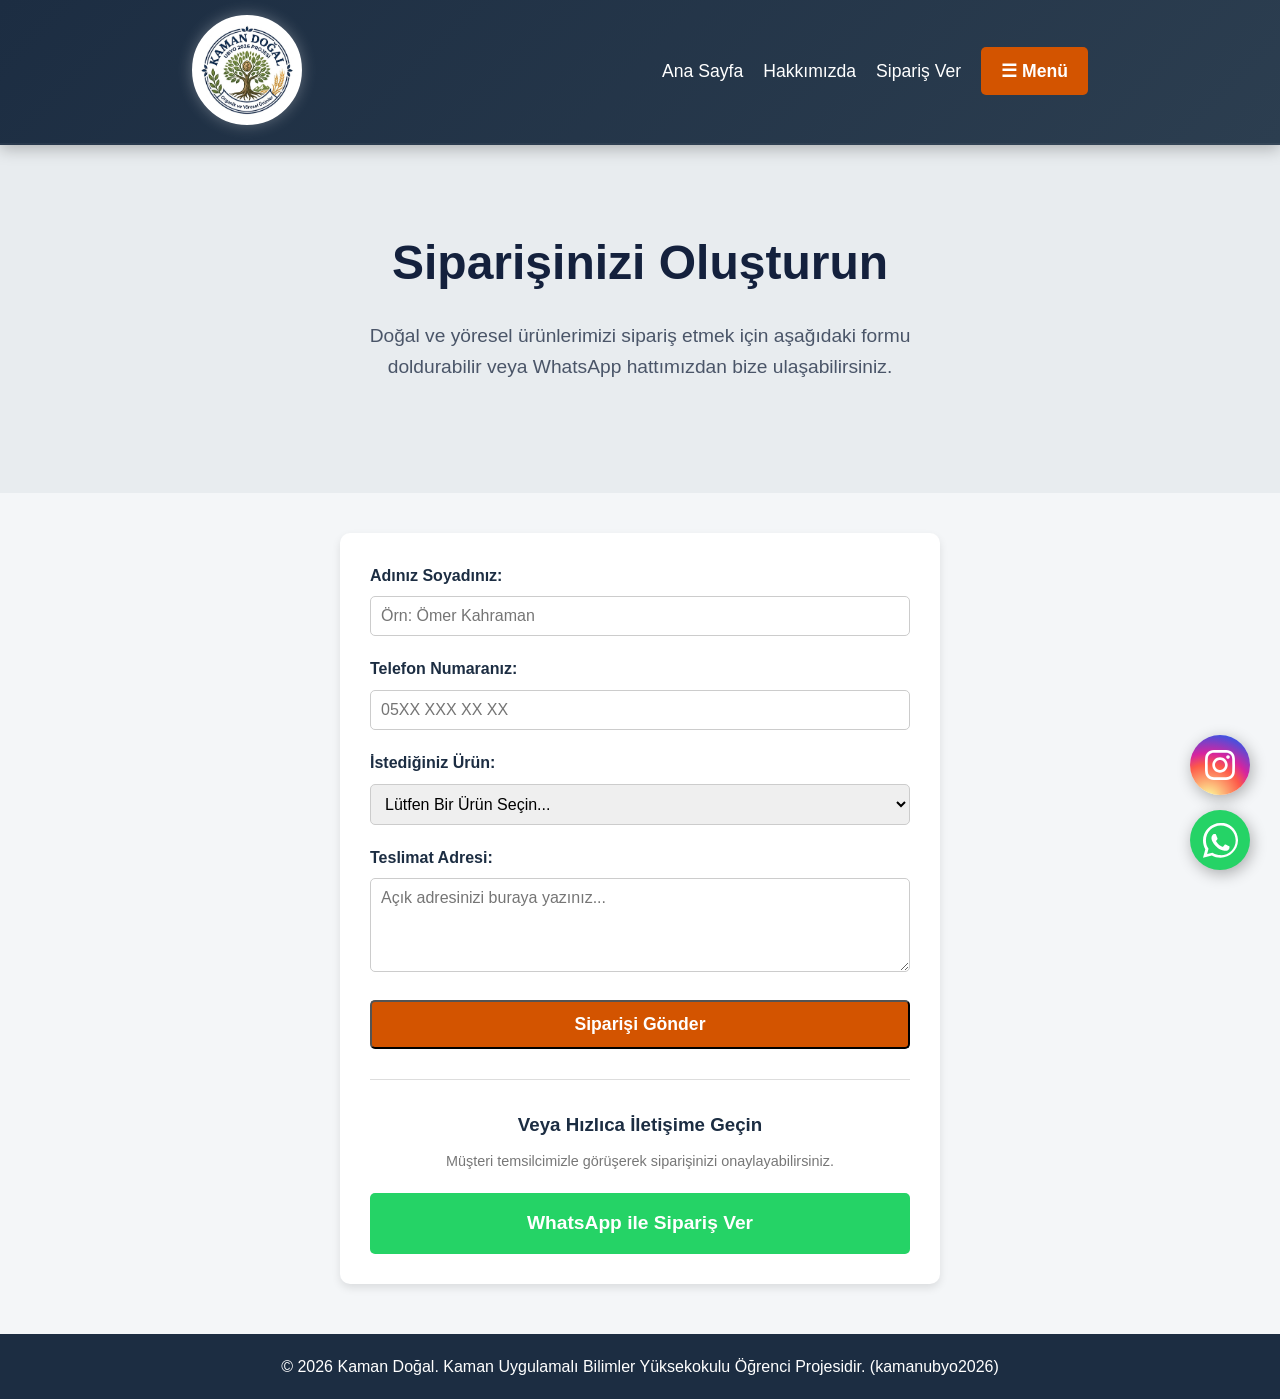
==== iletisim.html @ f582b3ea "Add files via upload" ====
<!DOCTYPE html>
<html lang="tr">
<head>
    <meta charset="UTF-8">
    <meta name="viewport" content="width=device-width, initial-scale=1.0">
    
    <title> Kamanubyo2026 | Sipariş Ver ve İletişim </title>
    <link rel="icon" href="images/logo.png">
    <meta name="description" content="kamanubyo2026 projesi: Kaman Doğal organik ürünlerini sipariş vermek için iletişim formumuzu doldurabilir veya WhatsApp üzerinden hemen sipariş oluşturabilirsiniz.">
    <meta name="robots" content="index, follow">
    
    <link rel="stylesheet" href="proje.css">
</head>
<body>

    <header>
        <div class="logo">
            <a href="index.html">Kaman Doğal</a>
        </div>
        <nav class="karma-menu">
            <ul class="acik-linkler">
                <li><a href="index.html">Ana Sayfa</a></li>
                <li><a href="hakkimizda.html">Hakkımızda</a></li>
                <li><a href="iletisim.html">Sipariş Ver</a></li>
            </ul>

            <div class="hamburger-menu">
                <a href="#" class="menu-butonu">☰ Menü</a>
                <ul class="ana-liste">
                    <li><a href="index.html">Ana Sayfa</a></li>
                    <li class="alt-menulu">
                        <a href="urunler.html">Ürünlerimiz <span class="ok">&#9656;</span></a>
                        <ul class="alt-liste">
                            <li><a href="urunler.html">Tüm Ürünleri Gör</a></li>
                            <li><a href="urunler.html#ceviz">Kaman Cevizi</a></li>
                            <li><a href="urunler.html#pekmez">Üzüm Pekmezi</a></li>
                            <li><a href="urunler.html#salca">Domates Salçası</a></li>
                            <li><a href="urunler.html#bal">Süzme Bal</a></li>
                            <li><a href="urunler.html#tarhana">Köy Tarhanası</a></li>
                            <li><a href="urunler.html#meyve">Kuru Meyve</a></li>
                            <li><a href="urunler.html#eriste">Köy Eriştesi</a></li>
                            <li><a href="urunler.html#tursu">Karışık Turşu</a></li>
                            <li><a href="urunler.html#yaprak">Salamura Yaprak</a></li>
                        </ul>
                    </li>
                    <li><a href="hakkimizda.html">Hakkımızda</a></li>
                    <li><a href="iletisim.html">Sipariş Ver</a></li>
                </ul>
            </div>
        </nav>
    </header>

    <main>
        <section class="karsilama-alani">
            <h1>Siparişinizi Oluşturun</h1>
            <p>Doğal ve yöresel ürünlerimizi sipariş etmek için aşağıdaki formu doldurabilir veya WhatsApp hattımızdan bize ulaşabilirsiniz.</p>
        </section>

        <section class="iletisim-alani">
            <form action="#" method="POST">
                
                <div class="form-grup">
                    <label for="adsoyad">Adınız Soyadınız:</label>
                    <input type="text" id="adsoyad" name="adsoyad" placeholder="Örn: Ömer Kahraman" required>
                </div>

                <div class="form-grup">
                    <label for="telefon">Telefon Numaranız:</label>
                    <input type="tel" id="telefon" name="telefon" placeholder="05XX XXX XX XX" required>
                </div>

                <div class="form-grup">
                    <label for="urun">İstediğiniz Ürün:</label>
                    <select id="urun" name="urun" required>
                        <option value="">Lütfen Bir Ürün Seçin...</option>
                        <option value="ceviz">İnce Kabuk Kaman Cevizi</option>
                        <option value="pekmez">Doğal Üzüm Pekmezi</option>
                        <option value="salca">Ev Yapımı Domates Salçası</option>
                        <option value="bal">Hakiki Süzme Çiçek Balı</option>
                        <option value="tarhana">Geleneksel Köy Tarhanası</option>
                        <option value="meyve">Güneşte Kurutulmuş Meyve</option>
                        <option value="eriste">El Kesimi Köy Eriştesi</option>
                        <option value="tursu">Karışık Turşu</option>
                        <option value="yaprak">Salamura Asma Yaprağı</option>
                        <option value="coklu">Birden Fazla Ürün (Nota Belirtin)</option>
                    </select>
                </div>

                <div class="form-grup">
                    <label for="adres">Teslimat Adresi:</label>
                    <textarea id="adres" name="adres" rows="4" placeholder="Açık adresinizi buraya yazınız..." required></textarea>
                </div>

                <button type="submit" class="buton" style="width: 100%; text-align: center;">Siparişi Gönder</button>

            </form>

            <hr style="margin: 30px 0; border: 0; border-top: 1px solid #ddd;">

            <h3 style="text-align: center; color: #1c2d42; margin-bottom: 10px;">Veya Hızlıca İletişime Geçin</h3>
            <p style="text-align: center; font-size: 0.9rem; color: #777;">Müşteri temsilcimizle görüşerek siparişinizi onaylayabilirsiniz.</p>
            
            <a href="https://wa.me/905538632519?text=Merhaba,%20Kaman%20Doğal%20ürünlerinizden%20sipariş%20vermek%20istiyorum." target="_blank" class="whatsapp-buton">
                WhatsApp ile Sipariş Ver
            </a>

        </section>
    </main>

   <footer>
        <p>&copy; 2026 Kaman Doğal. Kaman Uygulamalı Bilimler Yüksekokulu Öğrenci Projesidir. (kamanubyo2026)</p>
    </footer>

    <a href="https://instagram.com/kamanubyo2026" class="yuzen-sosyal-link insta-pozisyon" target="_blank" title="Instagram'da Takip Et">
        <div class="yuzen-insta-buton">
            <svg viewBox="0 0 24 24" width="30" height="30" fill="white">
                <path d="M12 2.163c3.204 0 3.584.012 4.85.07 1.366.062 2.633.332 3.608 1.308.975.975 1.245 2.242 1.308 3.608.058 1.266.07 1.646.07 4.85s-.012 3.584-.07 4.85c-.062 1.366-.332 2.633-1.308 3.608-.975.975-2.242 1.245-3.608 1.308-1.266.058-1.646.07-4.85.07s-3.584-.012-4.85-.07c-1.366-.062-2.633-.332-3.608-1.308-.975-.975-1.245-2.242-1.308-3.608-.058-1.266-.07-1.646-.07-4.85s.012-3.584.07-4.85c.062-1.366.332-2.633 1.308-3.608.975-.975 2.242-1.245 3.608-1.308 1.266-.058 1.646-.07 4.85-.07zm0-2.163c-3.259 0-3.667.014-4.947.072-4.358.2-6.78 2.618-6.98 6.98-.059 1.281-.073 1.689-.073 4.948s.014 3.667.072 4.947c.2 4.358 2.618 6.78 6.98 6.98 1.281.058 1.689.072 4.948.072s3.667-.014 4.947-.072c4.358-.2 6.78-2.618 6.98-6.98.058-1.281.072-1.689.072-4.948s-.014-3.667-.072-4.947c-.2-4.358-2.618-6.78-6.98-6.98-1.281-.058-1.689-.072-4.948-.072zm0 5.838c-3.403 0-6.162 2.759-6.162 6.162s2.759 6.162 6.162 6.162 6.162-2.759 6.162-6.162-2.759-6.162-6.162-6.162zm0 10.162c-2.209 0-4-1.791-4-4s1.791-4 4-4 4 1.791 4 4-1.791 4-4 4zm6.406-11.845c-.796 0-1.441.645-1.441 1.44s.645 1.44 1.441 1.44c.795 0 1.439-.645 1.439-1.44s-.644-1.44-1.439-1.44z"/></svg>
        </div>
    </a>

    <a href="https://wa.me/905538632519?text=Merhaba,%20Kaman%20Doğal%20ürünlerinden%20sipariş%20vermek%20istiyorum." class="yuzen-sosyal-link yuzen-wp-pozisyon" target="_blank" title="WhatsApp'tan Sipariş Ver">
        <div class="yuzen-wp-buton">
            <svg viewBox="0 0 32 32" width="35" height="35" fill="white">
                <path d="M16.002 0c-8.837 0-16.002 7.165-16.002 16.002 0 2.812 0.732 5.517 2.127 7.917l-2.127 7.915 8.106-2.126c2.348 1.306 4.986 1.996 7.896 1.996 8.836 0 16.002-7.165 16.002-16.002s-7.166-16.002-16.002-16.002zM16.002 29.288c-2.43 0-4.815-0.655-6.896-1.89l-0.493-0.293-4.846 1.272 1.293-4.72-0.32-0.51c-1.353-2.148-2.066-4.646-2.066-7.25 0-7.502 6.105-13.606 13.606-13.606s13.606 6.104 13.606 13.606c0 7.504-6.105 13.606-13.606 13.606zM23.473 21.055c-0.407-0.203-2.42-1.196-2.795-1.332-0.373-0.137-0.645-0.203-0.916 0.203-0.272 0.406-1.053 1.332-1.29 1.603-0.237 0.272-0.476 0.305-0.883 0.103-0.407-0.204-1.727-0.638-3.29-2.03-1.216-1.084-2.037-2.422-2.274-2.828-0.238-0.407-0.026-0.627 0.178-0.83 0.183-0.183 0.407-0.476 0.61-0.713 0.203-0.237 0.272-0.406 0.407-0.677 0.136-0.272 0.068-0.51-0.034-0.713-0.102-0.203-0.916-2.206-1.255-3.02-0.33-0.792-0.665-0.686-0.916-0.697-0.236-0.012-0.508-0.012-0.78-0.012-0.272 0-0.712 0.102-1.085 0.508-0.373 0.407-1.424 1.39-1.424 3.39 0 1.998 1.458 3.93 1.66 4.202 0.204 0.272 2.868 4.375 6.945 6.136 0.97 0.428 1.725 0.683 2.316 0.875 0.976 0.31 1.865 0.266 2.565 0.16 0.784-0.118 2.42-0.99 2.76-1.946 0.338-0.957 0.338-1.77 0.237-1.947-0.103-0.165-0.374-0.266-0.78-0.47z"></path>
            </svg>
        </div>
    </a>
</body>
</html>
---- proje.css ----
* {
    margin: 0;
    padding: 0;
    box-sizing: border-box;
    font-family: 'Segoe UI', Tahoma, Geneva, Verdana, sans-serif;
}

body {
    background-color: #f4f6f8;
    color: #333;
    line-height: 1.6;
}

header {
    background: linear-gradient(135deg, #1c2d42 0%, #2c3e50 100%);
    padding: 10px 15%;
    display: flex;
    justify-content: space-between;
    align-items: center;
    position: sticky;
    top: 0;
    z-index: 1000;
    box-shadow: 0 4px 15px rgba(0,0,0,0.25);
    border-bottom: 2px solid rgba(255,255,255,0.05);
}

header .logo a {
    display: inline-block;
    width: 110px;
    height: 110px;
    text-indent: -9999px;
    margin-top: 5px;
    border-radius: 50%;
    overflow: hidden;
    border: 4px solid white;
    box-shadow: 0 0 15px rgba(255,255,255,0.3);
    transition: transform 0.3s;
    background: url('images/kamanubyo2026-logo.jpg') no-repeat center center;
    background-size: cover;
}

header .logo a:hover {
    transform: scale(1.05);
}

nav.karma-menu {
    display: flex;
    align-items: center;
}

nav.karma-menu ul.acik-linkler {
    list-style: none;
    display: flex;
    margin-right: 20px;
}

nav.karma-menu ul.acik-linkler li {
    margin-left: 20px;
}

nav.karma-menu ul.acik-linkler li a {
    color: white;
    text-decoration: none;
    font-size: 1.1rem;
    transition: color 0.3s;
}

nav.karma-menu ul.acik-linkler li a:hover {
    color: #f39c12;
}

.hamburger-menu {
    position: relative;
    display: inline-block;
}

.menu-butonu {
    background-color: #d35400;
    color: white !important;
    padding: 10px 20px;
    border-radius: 5px;
    font-size: 1.1rem;
    font-weight: bold;
    text-decoration: none;
    display: inline-block;
}

.hamburger-menu ul.ana-liste {
    display: none;
    position: absolute;
    right: 0;
    top: 100%;
    background-color: #1c2d42;
    min-width: 220px;
    flex-direction: column;
    padding: 0;
    padding-top: 5px;
    border-radius: 5px;
    box-shadow: 0px 8px 16px rgba(0,0,0,0.3);
    z-index: 10;
    list-style: none;
}

.hamburger-menu:hover ul.ana-liste {
    display: flex;
}

.hamburger-menu ul.ana-liste li {
    border-bottom: 1px solid rgba(255,255,255,0.05);
    position: relative;
    width: 100%;
}

.hamburger-menu ul.ana-liste li a {
    padding: 15px 20px;
    display: block;
    width: 100%;
    color: white;
    text-decoration: none;
}

.hamburger-menu ul.ana-liste li a:hover {
    background-color: #d35400;
}

.hamburger-menu ul.alt-liste {
    display: none;
    position: absolute;
    right: 100%;
    top: 0;
    background-color: #2c3e50;
    min-width: 220px;
    flex-direction: column;
    padding: 0;
    border-radius: 5px;
    box-shadow: -4px 4px 10px rgba(0,0,0,0.3);
    list-style: none;
}

.alt-menulu:hover ul.alt-liste {
    display: flex;
    margin-right: -5px;
}

.hamburger-menu ul.alt-liste li a {
    padding: 10px 20px;
    font-size: 1rem;
    border-bottom: 1px solid rgba(255,255,255,0.05);
}

.ok {
    float: right;
    font-size: 1rem;
}

.karsilama-alani {
    background-color: #e8ecef;
    text-align: center;
    padding: 80px 20px;
    margin-bottom: 40px;
}

.karsilama-alani h1 {
    font-size: 3rem;
    color: #14213d;
    margin-bottom: 20px;
}

.karsilama-alani p {
    font-size: 1.2rem;
    max-width: 600px;
    margin: 0 auto 30px auto;
    color: #4a5568;
}

.urunler-alani {
    padding: 40px 5%;
    text-align: center;
}

.urunler-alani h2 {
    font-size: 2.2rem;
    color: #14213d;
    margin-bottom: 40px;
}

.urun-grid {
    display: grid;
    grid-template-columns: repeat(auto-fit, minmax(280px, 1fr));
    gap: 30px;
    justify-content: center;
}

.urun-karti {
    background: white;
    border-radius: 12px;
    padding: 20px;
    box-shadow: 0 6px 15px rgba(0,0,0,0.1);
    transition: transform 0.3s;
    max-width: 380px;
    margin: 0 auto;
    width: 100%;
}

.urun-karti:hover {
    transform: translateY(-10px);
}

.urun-gorsel {
    background-color: transparent;
    padding: 0;
    margin-bottom: 20px;
    height: auto;
    display: block;
}

.urun-gorsel img {
    width: 100%;
    height: 280px;
    object-fit: cover;
    border-radius: 10px;
    box-shadow: 0 4px 10px rgba(0,0,0,0.15);
    transition: transform 0.3s;
}

.urun-gorsel img:hover {
    transform: scale(1.03);
}

.urun-karti h3 {
    font-size: 1.2rem;
    color: #222;
    margin-bottom: 10px;
}

.urun-karti .fiyat {
    font-size: 1.5rem;
    font-weight: bold;
    color: #d35400;
    margin-bottom: 15px;
}

.buton {
    display: inline-block;
    background-color: #d35400;
    color: white;
    padding: 12px 25px;
    text-decoration: none;
    border-radius: 5px;
    font-size: 1.1rem;
    font-weight: bold;
    transition: background 0.3s;
}

.buton:hover {
    background-color: #a04000;
}

.siparis-butonu {
    display: block;
    background-color: #1c2d42;
    color: white;
    padding: 12px;
    text-decoration: none;
    border-radius: 5px;
    font-weight: bold;
    transition: background 0.3s;
}

.siparis-butonu:hover {
    background-color: #14213d;
}

.whatsapp-buton {
    display: block;
    background-color: #25D366;
    color: white;
    text-align: center;
    padding: 15px;
    border-radius: 5px;
    font-weight: bold;
    font-size: 1.2rem;
    text-decoration: none;
    margin-top: 20px;
    transition: background 0.3s;
}

.whatsapp-buton:hover {
    background-color: #128C7E;
}

.iletisim-alani {
    max-width: 600px;
    margin: 40px auto;
    padding: 30px;
    background: white;
    border-radius: 10px;
    box-shadow: 0 4px 8px rgba(0,0,0,0.1);
}

.form-grup {
    margin-bottom: 20px;
}

.form-grup label {
    display: block;
    margin-bottom: 8px;
    font-weight: bold;
    color: #1c2d42;
}

.form-grup input, .form-grup textarea {
    width: 100%;
    padding: 10px;
    border: 1px solid #ccc;
    border-radius: 5px;
    font-size: 1rem;
}

footer {
    text-align: center;
    padding: 20px;
    background-color: #1c2d42;
    color: white;
    margin-top: 50px;
}

@media (max-width: 768px) {
    header {
        flex-direction: column;
        text-align: center;
    }
    
    header nav ul {
        margin-top: 15px;
        flex-wrap: wrap;
        justify-content: center;
    }
    
    header nav ul li {
        margin: 5px 10px;
    }
    
    .karsilama-alani h1 {
        font-size: 2rem;
    }
}

.video-karsilama {
    position: relative;
    width: 100%;
    height: 70vh;
    overflow: hidden;
    display: flex;
    align-items: center;
    justify-content: center;
    text-align: center;
    margin-bottom: 40px;
}

.arka-plan-video {
    position: absolute;
    top: 50%;
    left: 50%;
    min-width: 100%;
    min-height: 100%;
    width: auto;
    height: auto;
    transform: translateX(-50%) translateY(-50%);
    z-index: 1;
    object-fit: cover;
}

.video-karartma {
    position: absolute;
    top: 0;
    left: 0;
    width: 100%;
    height: 100%;
    background-color: rgba(28, 45, 66, 0.4);
    z-index: 2;
}

.video-icerik {
    position: relative;
    z-index: 3;
    color: white;
    padding: 20px;
    max-width: 800px;
}

.video-icerik h1 {
    font-size: 4rem;
    margin-bottom: 10px;
    letter-spacing: 2px;
    text-shadow: 2px 4px 10px rgba(0,0,0,0.6);
}

.video-icerik p {
    font-size: 1.5rem;
    margin-bottom: 30px;
    text-shadow: 1px 2px 6px rgba(0,0,0,0.6);
}

@media (max-width: 768px) {
    .video-karsilama {
        height: 50vh;
    }
    .video-icerik h1 {
        font-size: 2.5rem;
    }
    .video-icerik p {
        font-size: 1.1rem;
    }
}

.alt-sayfa-banner {
    position: relative;
    width: 100%;
    height: 30vh;
    background: url('images/kaman-cevizi.png') no-repeat center center;
    background-size: cover;
    display: flex;
    align-items: center;
    justify-content: center;
    text-align: center;
    margin-bottom: 40px;
}

.banner-karartma {
    position: absolute;
    top: 0;
    left: 0;
    width: 100%;
    height: 100%;
    background-color: rgba(28, 45, 66, 0.7);
    z-index: 1;
}

.banner-icerik {
    position: relative;
    z-index: 2;
    color: white;
}

.banner-icerik h1 {
    font-size: 3rem;
    letter-spacing: 2px;
    text-shadow: 2px 2px 8px rgba(0,0,0,0.5);
    margin: 0;
}

.yuzen-wp-link {
    position: fixed;
    bottom: 30px;
    right: 30px;
    z-index: 9999;
    text-decoration: none;
}

.yuzen-wp-buton {
    width: 60px;
    height: 60px;
    background-color: #25d366;
    border-radius: 50%;
    display: flex;
    align-items: center;
    justify-content: center;
    box-shadow: 2px 4px 15px rgba(0,0,0,0.3);
    transition: all 0.3s ease;
    animation: nabiz 2s infinite;
}

.yuzen-wp-buton:hover {
    transform: scale(1.1);
    background-color: #1ebe57;
}

@keyframes nabiz {
    0% { box-shadow: 0 0 0 0 rgba(37, 211, 102, 0.6); }
    70% { box-shadow: 0 0 0 15px rgba(37, 211, 102, 0); }
    100% { box-shadow: 0 0 0 0 rgba(37, 211, 102, 0); }
}

@media (max-width: 768px) {
    .yuzen-wp-link {
        bottom: 20px;
        right: 20px;
    }
    .yuzen-wp-buton {
        width: 50px;
        height: 50px;
    }
    .yuzen-wp-buton svg {
        width: 30px;
        height: 30px;
    }
}

.guven-alani {
    display: flex;
    justify-content: space-around;
    flex-wrap: wrap;
    background-color: #f8f9fa;
    padding: 40px 20px;
    margin-bottom: 40px;
    border-radius: 10px;
    text-align: center;
}

.rozet {
    flex: 1;
    min-width: 200px;
    margin: 10px;
}

.rozet-ikon {
    font-size: 2.5rem;
    margin-bottom: 10px;
}

.rozet h4 {
    color: #1c2d42;
    margin-bottom: 5px;
    font-size: 1.2rem;
}

.rozet p {
    color: #666;
    font-size: 0.9rem;
}

.animasyon-bekliyor {
    opacity: 0;
    transform: translateY(40px);
    transition: all 0.8s ease-out;
}

.animasyon-goster {
    opacity: 1;
    transform: translateY(0);
}

.hakkimizda-detay {
    max-width: 1000px;
    margin: 50px auto;
    padding: 0 20px;
}

.hikaye-alani {
    display: flex;
    align-items: center;
    gap: 50px;
    margin-bottom: 60px;
}

.hikaye-metin {
    flex: 1;
}

.hikaye-metin h2 {
    color: #1c2d42;
    font-size: 2.2rem;
    margin-bottom: 20px;
}

.hikaye-metin p {
    color: #555;
    line-height: 1.8;
    margin-bottom: 15px;
    font-size: 1.1rem;
}

.hikaye-gorsel {
    flex: 1;
}

.hikaye-gorsel img {
    width: 100%;
    border-radius: 15px;
    box-shadow: 0 15px 30px rgba(0,0,0,0.15);
    transition: transform 0.3s ease;
}

.hikaye-gorsel img:hover {
    transform: scale(1.03);
}

.sayilarla-biz {
    display: flex;
    justify-content: space-between;
    background: #1c2d42;
    color: white;
    padding: 40px;
    border-radius: 15px;
    text-align: center;
    flex-wrap: wrap;
    gap: 20px;
    box-shadow: 0 10px 20px rgba(28, 45, 66, 0.3);
}

.sayi-kutu {
    flex: 1;
    min-width: 150px;
}

.sayi-kutu h3 {
    font-size: 3rem;
    margin-bottom: 10px;
    color: #25d366;
}

.sayi-kutu p {
    font-size: 1.1rem;
    font-weight: bold;
    letter-spacing: 1px;
}

@media (max-width: 768px) {
    .hikaye-alani {
        flex-direction: column;
    }
}

.neden-biz-alani {
    padding: 40px 5%;
    max-width: 800px;
    margin: 0 auto 50px auto;
    background: white;
    border-radius: 10px;
    box-shadow: 0 4px 8px rgba(0,0,0,0.05);
}

.neden-biz-alani h2 {
    color: #1c2d42;
    margin-bottom: 20px;
}

.neden-biz-alani p {
    margin-bottom: 15px;
}

.neden-biz-alani h3 {
    color: #d35400;
    margin-bottom: 15px;
    margin-top: 30px;
}

.form-grup input, .form-grup textarea, .form-grup select {
    width: 100%;
    padding: 10px;
    border: 1px solid #ccc;
    border-radius: 5px;
    font-size: 1rem;
    font-family: inherit;
}
.yuzen-sosyal-link {
    position: fixed;
    right: 30px;
    z-index: 9999;
    text-decoration: none;
}

.yuzen-wp-pozisyon {
    bottom: 30px;
}

.insta-pozisyon {
    bottom: 105px;
}

.yuzen-insta-buton {
    width: 60px;
    height: 60px;
    background: radial-gradient(circle at 30% 107%, #fdf497 0%, #fdf497 5%, #fd5949 45%, #d6249f 60%, #285AEB 90%);
    border-radius: 50%;
    display: flex;
    align-items: center;
    justify-content: center;
    box-shadow: 2px 4px 15px rgba(0,0,0,0.3);
    transition: all 0.3s ease;
}

.yuzen-insta-buton:hover {
    transform: scale(1.1);
    box-shadow: 2px 8px 20px rgba(0,0,0,0.4);
}

@media (max-width: 768px) {
    .yuzen-sosyal-link { right: 20px; }
    .yuzen-wp-pozisyon { bottom: 20px; }
    .insta-pozisyon { bottom: 85px; }
    .yuzen-insta-buton { width: 50px; height: 50px; }
}
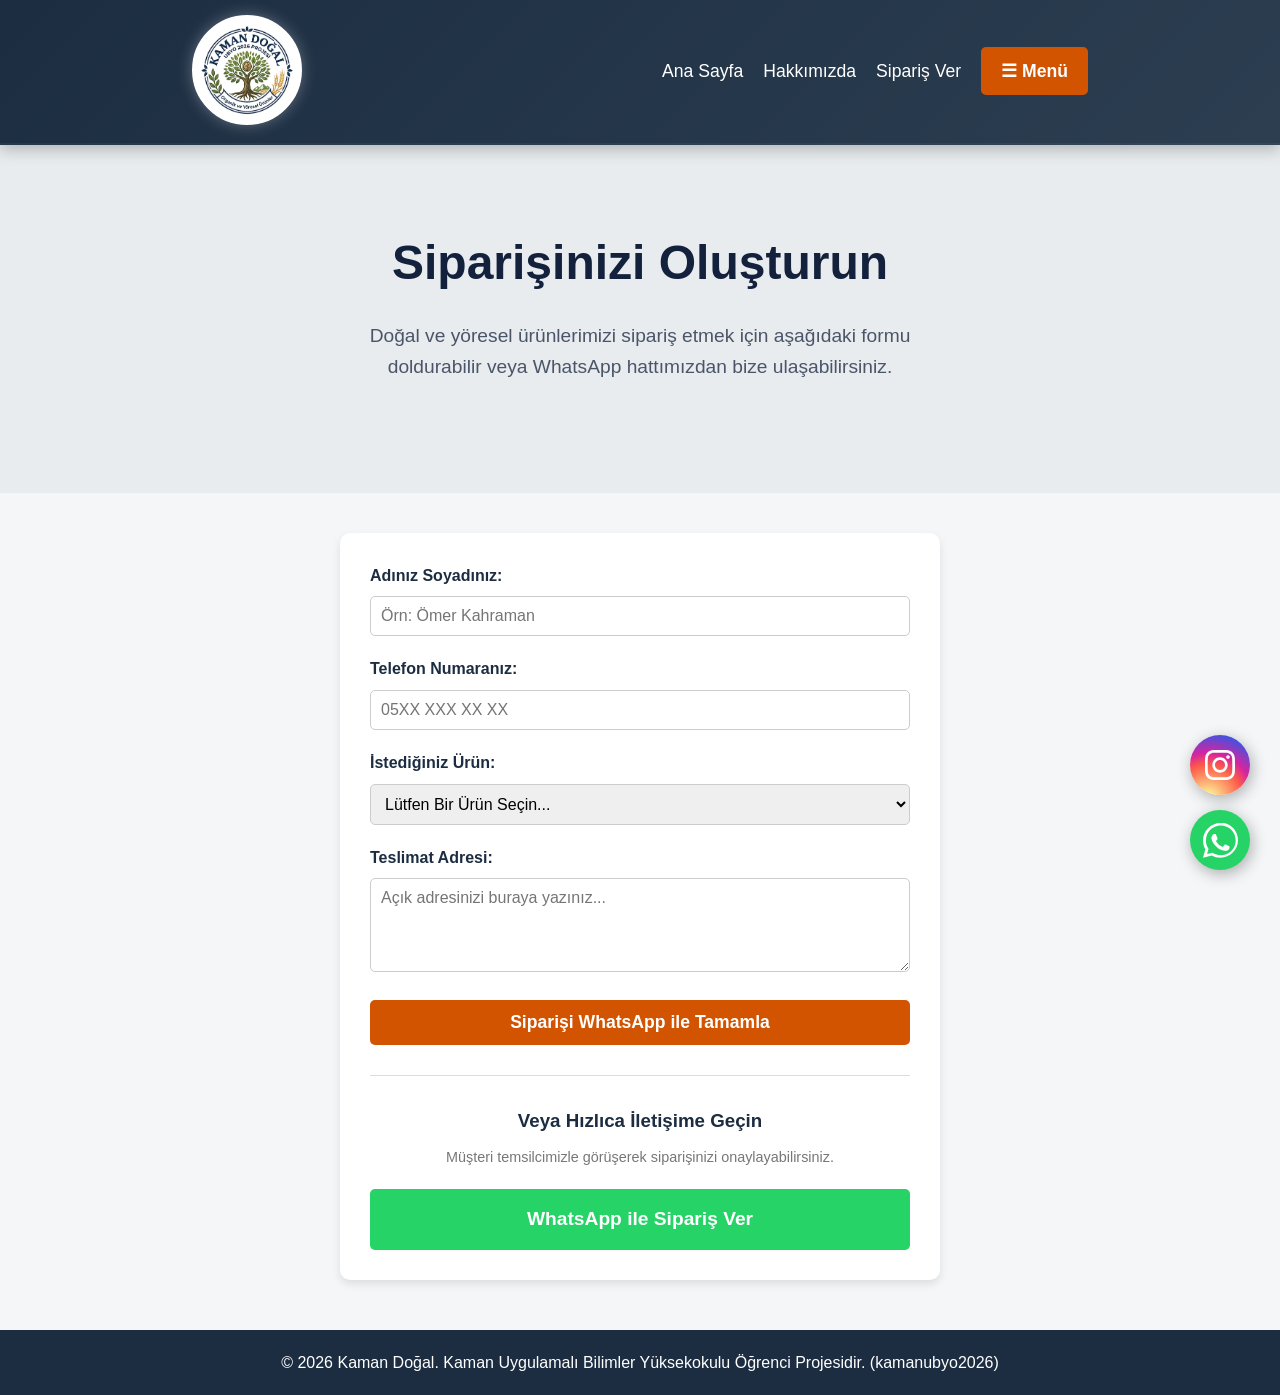
==== commit 951857c1: "Add files via upload" ====
--- a/iletisim.html
+++ b/iletisim.html
@@ -57,7 +57,7 @@
         </section>
 
         <section class="iletisim-alani">
-            <form action="#" method="POST">
+            <form id="siparisFormu">
                 
                 <div class="form-grup">
                     <label for="adsoyad">Adınız Soyadınız:</label>
@@ -73,16 +73,16 @@
                     <label for="urun">İstediğiniz Ürün:</label>
                     <select id="urun" name="urun" required>
                         <option value="">Lütfen Bir Ürün Seçin...</option>
-                        <option value="ceviz">İnce Kabuk Kaman Cevizi</option>
-                        <option value="pekmez">Doğal Üzüm Pekmezi</option>
-                        <option value="salca">Ev Yapımı Domates Salçası</option>
-                        <option value="bal">Hakiki Süzme Çiçek Balı</option>
-                        <option value="tarhana">Geleneksel Köy Tarhanası</option>
-                        <option value="meyve">Güneşte Kurutulmuş Meyve</option>
-                        <option value="eriste">El Kesimi Köy Eriştesi</option>
-                        <option value="tursu">Karışık Turşu</option>
-                        <option value="yaprak">Salamura Asma Yaprağı</option>
-                        <option value="coklu">Birden Fazla Ürün (Nota Belirtin)</option>
+                        <option value="İnce Kabuk Kaman Cevizi">İnce Kabuk Kaman Cevizi</option>
+                        <option value="Doğal Üzüm Pekmezi">Doğal Üzüm Pekmezi</option>
+                        <option value="Ev Yapımı Domates Salçası">Ev Yapımı Domates Salçası</option>
+                        <option value="Hakiki Süzme Çiçek Balı">Hakiki Süzme Çiçek Balı</option>
+                        <option value="Geleneksel Köy Tarhanası">Geleneksel Köy Tarhanası</option>
+                        <option value="Güneşte Kurutulmuş Meyve">Güneşte Kurutulmuş Meyve</option>
+                        <option value="El Kesimi Köy Eriştesi">El Kesimi Köy Eriştesi</option>
+                        <option value="Karışık Turşu">Karışık Turşu</option>
+                        <option value="Salamura Asma Yaprağı">Salamura Asma Yaprağı</option>
+                        <option value="Birden Fazla Ürün">Birden Fazla Ürün (Nota Belirtin)</option>
                     </select>
                 </div>
 
@@ -91,9 +91,38 @@
                     <textarea id="adres" name="adres" rows="4" placeholder="Açık adresinizi buraya yazınız..." required></textarea>
                 </div>
 
-                <button type="submit" class="buton" style="width: 100%; text-align: center;">Siparişi Gönder</button>
+                <button type="button" onclick="wpSiparisGonder()" class="buton" style="width: 100%; text-align: center; border: none; cursor: pointer;">Siparişi WhatsApp ile Tamamla</button>
 
             </form>
+
+            <script>
+                function wpSiparisGonder() {
+                    // Form verilerini çekiyoruz
+                    var ad = document.getElementById('adsoyad').value;
+                    var tel = document.getElementById('telefon').value;
+                    var urun = document.getElementById('urun').value;
+                    var adres = document.getElementById('adres').value;
+
+                    // Form kontrolü
+                    if(ad == "" || tel == "" || urun == "" || adres == ""){
+                        alert("Lütfen tüm alanları doldurunuz!");
+                        return;
+                    }
+
+                    // Mesaj Formatı
+                    var mesaj = "*Yeni Sipariş Bildirimi*%0a" + 
+                                "--------------------------%0a" +
+                                "*Müşteri:* " + ad + "%0a" + 
+                                "*Telefon:* " + tel + "%0a" + 
+                                "*Ürün:* " + urun + "%0a" + 
+                                "*Adres:* " + adres + "%0a" +
+                                "--------------------------";
+
+                    // WhatsApp yönlendirme
+                    var wpLink = "https://wa.me/905538632519?text=" + mesaj;
+                    window.open(wpLink, '_blank');
+                }
+            </script>
 
             <hr style="margin: 30px 0; border: 0; border-top: 1px solid #ddd;">
 
@@ -107,7 +136,7 @@
         </section>
     </main>
 
-   <footer>
+    <footer>
         <p>&copy; 2026 Kaman Doğal. Kaman Uygulamalı Bilimler Yüksekokulu Öğrenci Projesidir. (kamanubyo2026)</p>
     </footer>
 
@@ -118,7 +147,7 @@
         </div>
     </a>
 
-    <a href="https://wa.me/905538632519?text=Merhaba,%20Kaman%20Doğal%20ürünlerinden%20sipariş%20vermek%20istiyorum." class="yuzen-sosyal-link yuzen-wp-pozisyon" target="_blank" title="WhatsApp'tan Sipariş Ver">
+    <a href="https://wa.me/905538632519?text=Merhaba,%20Kaman%20Doğal%20ürünlerinizden%20sipariş%20vermek%20istiyorum." class="yuzen-sosyal-link yuzen-wp-pozisyon" target="_blank" title="WhatsApp'tan Sipariş Ver">
         <div class="yuzen-wp-buton">
             <svg viewBox="0 0 32 32" width="35" height="35" fill="white">
                 <path d="M16.002 0c-8.837 0-16.002 7.165-16.002 16.002 0 2.812 0.732 5.517 2.127 7.917l-2.127 7.915 8.106-2.126c2.348 1.306 4.986 1.996 7.896 1.996 8.836 0 16.002-7.165 16.002-16.002s-7.166-16.002-16.002-16.002zM16.002 29.288c-2.43 0-4.815-0.655-6.896-1.89l-0.493-0.293-4.846 1.272 1.293-4.72-0.32-0.51c-1.353-2.148-2.066-4.646-2.066-7.25 0-7.502 6.105-13.606 13.606-13.606s13.606 6.104 13.606 13.606c0 7.504-6.105 13.606-13.606 13.606zM23.473 21.055c-0.407-0.203-2.42-1.196-2.795-1.332-0.373-0.137-0.645-0.203-0.916 0.203-0.272 0.406-1.053 1.332-1.29 1.603-0.237 0.272-0.476 0.305-0.883 0.103-0.407-0.204-1.727-0.638-3.29-2.03-1.216-1.084-2.037-2.422-2.274-2.828-0.238-0.407-0.026-0.627 0.178-0.83 0.183-0.183 0.407-0.476 0.61-0.713 0.203-0.237 0.272-0.406 0.407-0.677 0.136-0.272 0.068-0.51-0.034-0.713-0.102-0.203-0.916-2.206-1.255-3.02-0.33-0.792-0.665-0.686-0.916-0.697-0.236-0.012-0.508-0.012-0.78-0.012-0.272 0-0.712 0.102-1.085 0.508-0.373 0.407-1.424 1.39-1.424 3.39 0 1.998 1.458 3.93 1.66 4.202 0.204 0.272 2.868 4.375 6.945 6.136 0.97 0.428 1.725 0.683 2.316 0.875 0.976 0.31 1.865 0.266 2.565 0.16 0.784-0.118 2.42-0.99 2.76-1.946 0.338-0.957 0.338-1.77 0.237-1.947-0.103-0.165-0.374-0.266-0.78-0.47z"></path>
